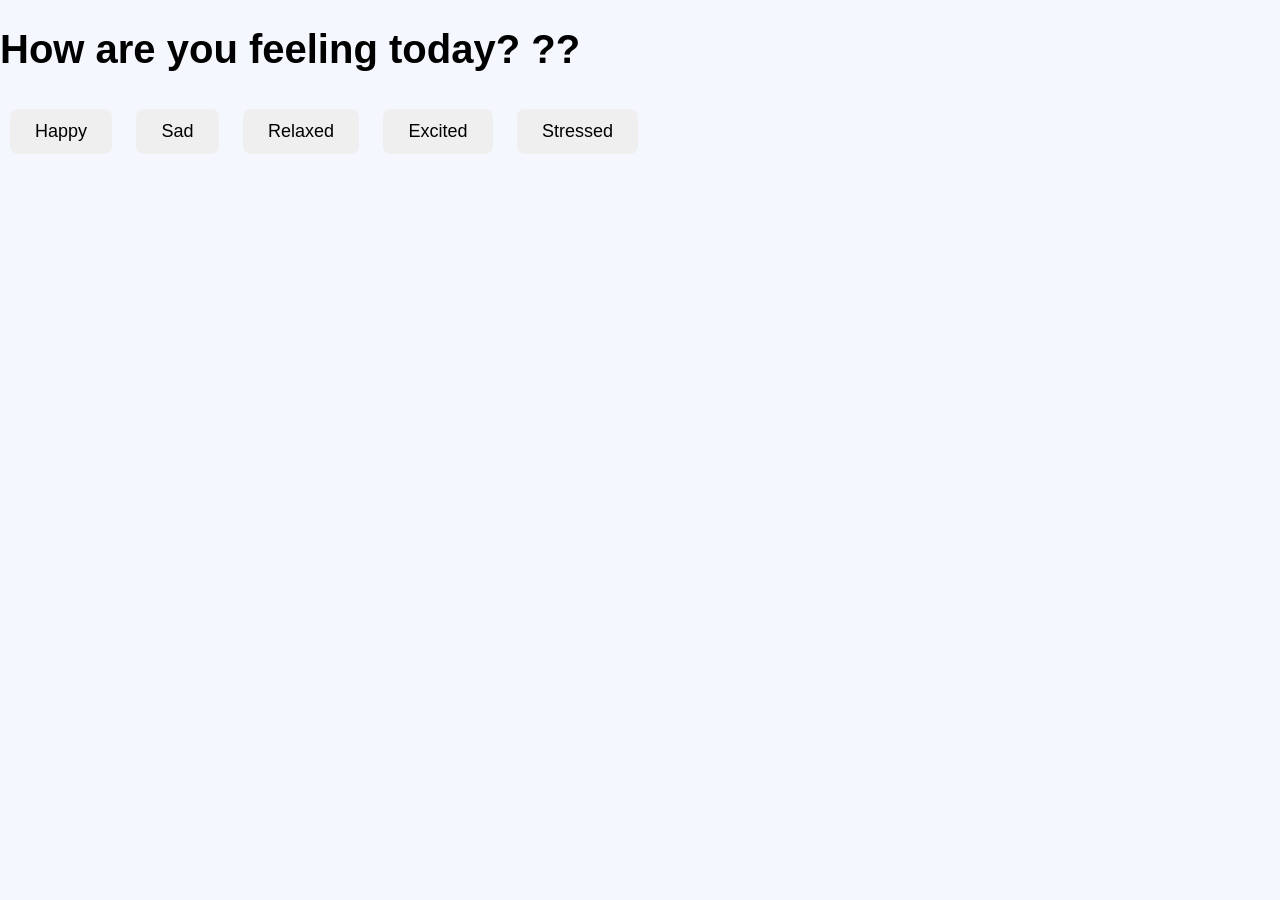
==== client/mood.html @ df81a89f "Updated home page design" ====
<!DOCTYPE html>
<html>
<head>
    <title>Select Your Mood</title>
    <link rel="stylesheet" href="style.css">
</head>
<body>

    <h1>How are you feeling today? ??</h1>

    <button>Happy</button>
    <button>Sad</button>
    <button>Relaxed</button>
    <button>Excited</button>
    <button>Stressed</button>

</body>
</html>
---- client/style.css ----
body {
    margin: 0;
    font-family: Arial, sans-serif;
    background-color: #f5f7ff;
}

.container {
    text-align: center;
    margin-top: 150px;
}

h1 {
    font-size: 40px;
}

p {
    font-size: 20px;
    color: gray;
}

.buttons {
    margin-top: 30px;
}

button {
    padding: 12px 25px;
    margin: 10px;
    border: none;
    border-radius: 8px;
    font-size: 18px;
    cursor: pointer;
}
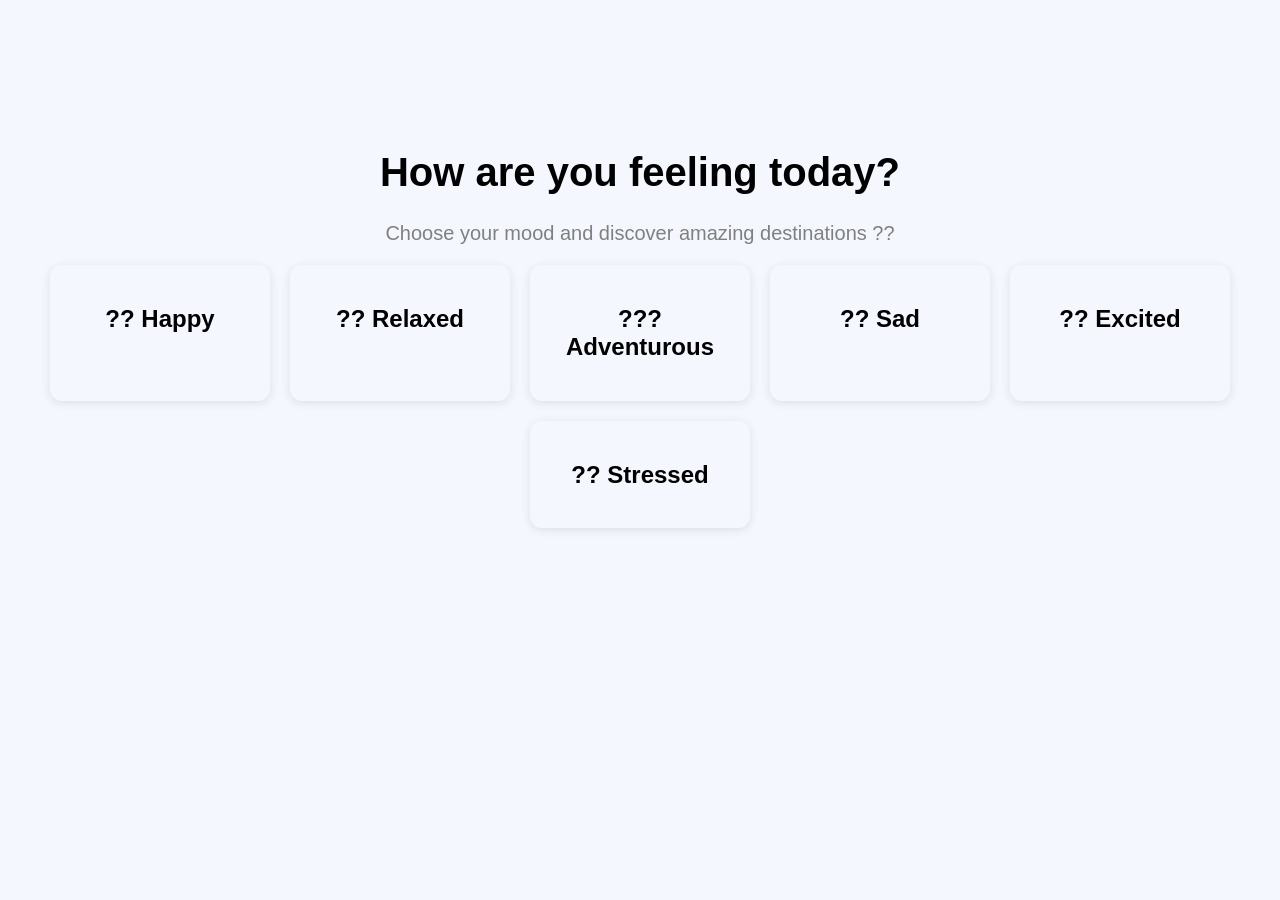
==== commit 6748e0ee: "Created mood selection page" ====
--- a/client/mood.html
+++ b/client/mood.html
@@ -1,18 +1,45 @@
 <!DOCTYPE html>
-<html>
+<html lang="en">
 <head>
+    <meta charset="UTF-8">
+    <meta name="viewport" content="width=device-width, initial-scale=1.0">
     <title>Select Your Mood</title>
     <link rel="stylesheet" href="style.css">
 </head>
 <body>
 
-    <h1>How are you feeling today? ??</h1>
+    <div class="container">
+        <h1>How are you feeling today?</h1>
+        <p>Choose your mood and discover amazing destinations ??</p>
 
-    <button>Happy</button>
-    <button>Sad</button>
-    <button>Relaxed</button>
-    <button>Excited</button>
-    <button>Stressed</button>
+        <div class="mood-container">
+
+            <div class="mood-card">
+                <h2>?? Happy</h2>
+            </div>
+
+            <div class="mood-card">
+                <h2>?? Relaxed</h2>
+            </div>
+
+            <div class="mood-card">
+                <h2>??? Adventurous</h2>
+            </div>
+
+            <div class="mood-card">
+                <h2>?? Sad</h2>
+            </div>
+
+            <div class="mood-card">
+                <h2>?? Excited</h2>
+            </div>
+
+            <div class="mood-card">
+                <h2>?? Stressed</h2>
+            </div>
+
+        </div>
+    </div>
 
 </body>
 </html>
--- a/client/style.css
+++ b/client/style.css
@@ -29,4 +29,23 @@
     border-radius: 8px;
     font-size: 18px;
     cursor: pointer;
+}
+.mood-container {
+    display: flex;
+    flex-wrap: wrap;
+    justify-content: center;
+    gap: 20px;
+}
+
+.mood-card {
+    width: 180px;
+    padding: 20px;
+    border-radius: 12px;
+    box-shadow: 0 2px 10px rgba(0, 0, 0, 0.1);
+    cursor: pointer;
+}
+
+.mood-card:hover {
+    transform: scale(1.05);
+    transition: 0.3s;
 }
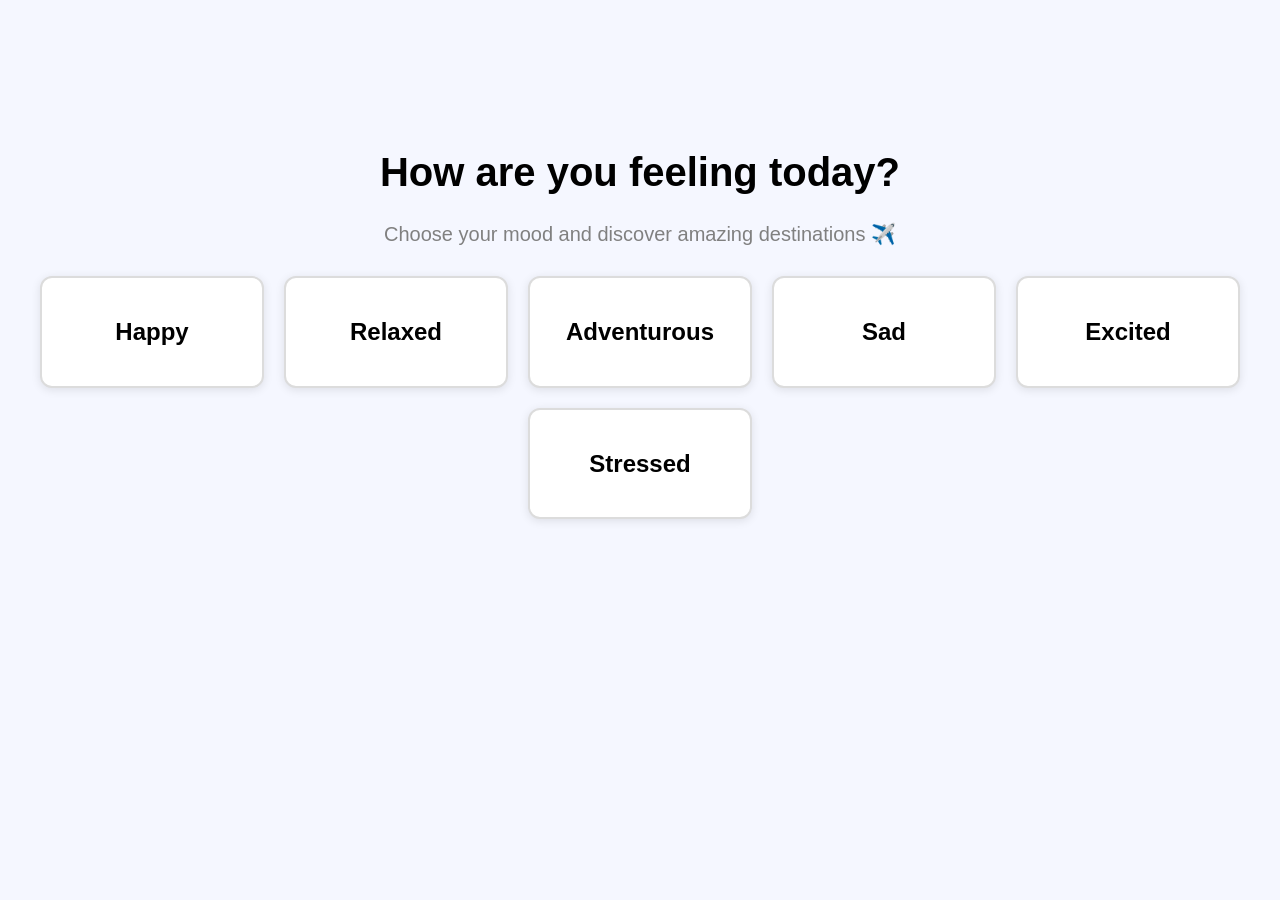
==== commit 5e2aa397: "Added destination data" ====
--- a/client/mood.html
+++ b/client/mood.html
@@ -6,37 +6,51 @@
     <title>Select Your Mood</title>
     <link rel="stylesheet" href="style.css">
 </head>
+
 <body>
 
     <div class="container">
         <h1>How are you feeling today?</h1>
-        <p>Choose your mood and discover amazing destinations ??</p>
+
+        <p>Choose your mood and discover amazing destinations ✈️</p>
 
         <div class="mood-container">
 
-            <div class="mood-card">
-                <h2>?? Happy</h2>
-            </div>
+            <a href="recommendation.html" class="mood-link">
+                <div class="mood-card">
+                    <h2>Happy</h2>
+                </div>
+            </a>
 
-            <div class="mood-card">
-                <h2>?? Relaxed</h2>
-            </div>
+            <a href="recommendation.html" class="mood-link">
+                <div class="mood-card">
+                    <h2>Relaxed</h2>
+                </div>
+            </a>
 
-            <div class="mood-card">
-                <h2>??? Adventurous</h2>
-            </div>
+            <a href="recommendation.html" class="mood-link">
+                <div class="mood-card">
+                    <h2>Adventurous</h2>
+                </div>
+            </a>
 
-            <div class="mood-card">
-                <h2>?? Sad</h2>
-            </div>
+            <a href="recommendation.html" class="mood-link">
+                <div class="mood-card">
+                    <h2>Sad</h2>
+                </div>
+            </a>
 
-            <div class="mood-card">
-                <h2>?? Excited</h2>
-            </div>
+            <a href="recommendation.html" class="mood-link">
+                <div class="mood-card">
+                    <h2>Excited</h2>
+                </div>
+            </a>
 
-            <div class="mood-card">
-                <h2>?? Stressed</h2>
-            </div>
+            <a href="recommendation.html" class="mood-link">
+                <div class="mood-card">
+                    <h2>Stressed</h2>
+                </div>
+            </a>
 
         </div>
     </div>
--- a/client/style.css
+++ b/client/style.css
@@ -48,4 +48,32 @@
 .mood-card:hover {
     transform: scale(1.05);
     transition: 0.3s;
+}
+.mood-container {
+    display: flex;
+    flex-wrap: wrap;
+    justify-content: center;
+    gap: 20px;
+    margin-top: 30px;
+}
+
+.mood-card {
+    width: 180px;
+    padding: 20px;
+    border-radius: 12px;
+    background-color: white;
+    border: 2px solid #dcdcdc;
+    box-shadow: 0 2px 10px rgba(0, 0, 0, 0.1);
+    cursor: pointer;
+    text-align: center;
+}
+
+.mood-card:hover {
+    transform: scale(1.05);
+    transition: 0.3s;
+}
+
+.mood-link {
+    text-decoration: none;
+    color: inherit;
 }
